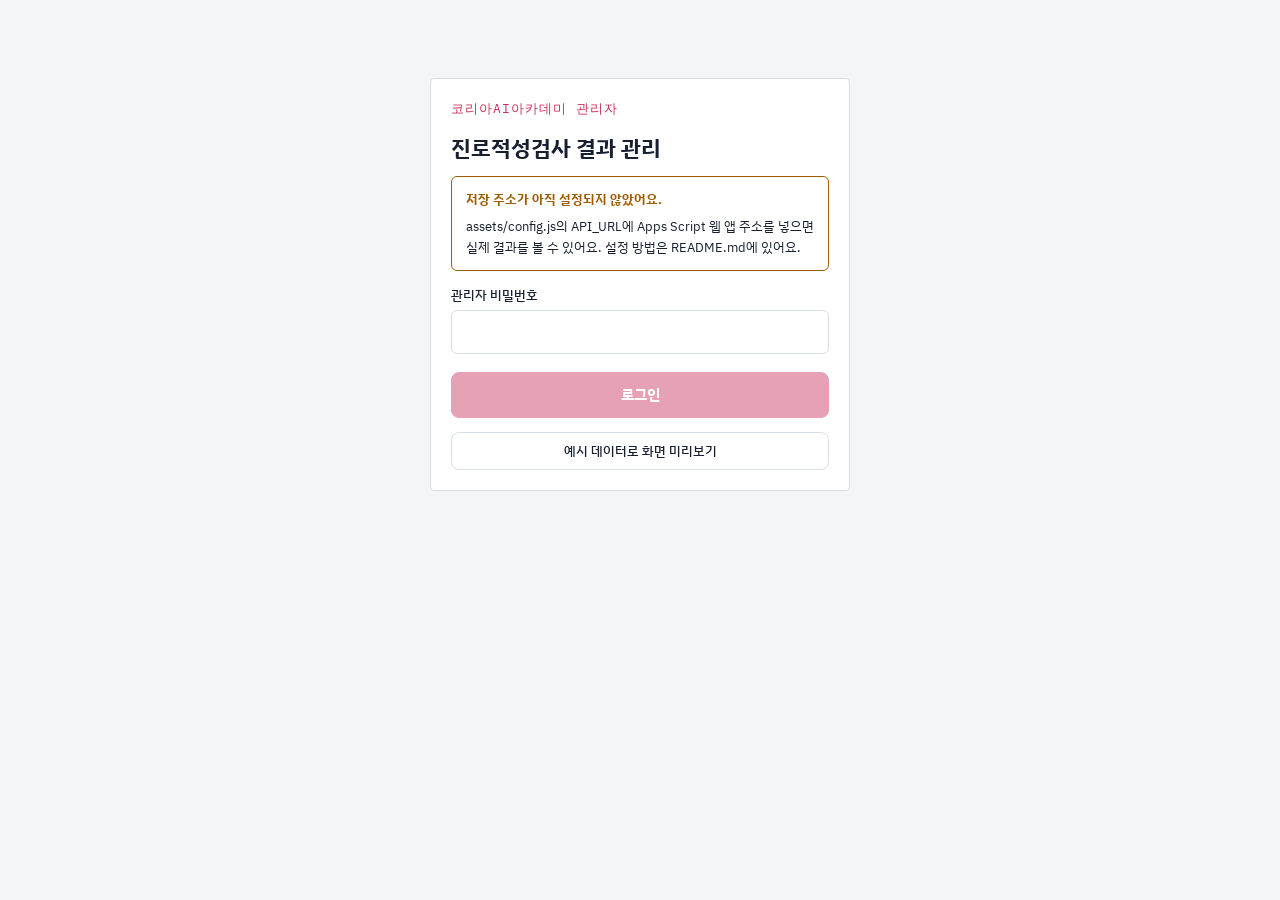
==== admin/index.html @ 236d0835 "IT·AI 진로적성검사 첫 버전 - 학생 검사 페이지: 5점 척도 87문항, 학생 정보·개인정보 동의, 결과(성향·기초 소양·직무 TOP 3) - 관리자 페이지(/admin): 비" ====
<!doctype html>
<html lang="ko">
<head>
<meta charset="utf-8">
<meta name="viewport" content="width=device-width, initial-scale=1, viewport-fit=cover">
<title>진로적성검사 관리자</title>
<meta name="robots" content="noindex, nofollow">
<link rel="preconnect" href="https://fonts.googleapis.com">
<link rel="preconnect" href="https://fonts.gstatic.com" crossorigin>
<link rel="stylesheet" href="https://fonts.googleapis.com/css2?family=IBM+Plex+Sans+KR:wght@400;500;700&family=IBM+Plex+Mono:wght@500;600&display=swap">
<link rel="stylesheet" href="../assets/common.css">
<style>
.wrap { max-width: 1240px; margin: 0 auto; padding-left: max(16px, env(safe-area-inset-left, 0px)); padding-right: max(16px, env(safe-area-inset-right, 0px)); padding-block: 24px 48px; display: grid; gap: 20px; }
.top { display: flex; flex-wrap: wrap; align-items: flex-end; justify-content: space-between; gap: 12px; }
.top h1 { font-size: var(--s-lg); }
.top .who { display: flex; gap: 8px; flex-wrap: wrap; }

.login { max-width: 420px; width: 100%; margin: 6vh auto 0; display: grid; gap: 14px; }
.login h1 { font-size: var(--s-lg); }
.notice { border: 1px solid var(--warn); color: var(--fg); background: var(--paper); border-radius: 6px; padding: 12px 14px; display: grid; gap: 6px; font-size: var(--s-xs); }
.notice b { color: var(--warn); }

.kpis { display: grid; grid-template-columns: repeat(3, minmax(0, 1fr)) minmax(0, 2fr); gap: 1px; background: var(--line); border: 1px solid var(--line); border-radius: 6px; overflow: hidden; }
.kpis > div { background: var(--paper); padding: 14px 16px; display: grid; gap: 4px; align-content: start; min-width: 0; }
.kpis .n { font-size: var(--s-xs); color: var(--muted); }
.kpis .v { font-family: var(--font-mono); font-size: var(--s-xl); font-weight: 600; line-height: 1.1; }
.dist { display: grid; gap: 4px; }
.dist .bar-row { grid-template-columns: minmax(0, 11rem) minmax(0, 1fr) 2rem; }
.dist .bar-row .n { overflow: hidden; text-overflow: ellipsis; white-space: nowrap; }

.toolbar { display: flex; flex-wrap: wrap; gap: 8px; align-items: center; }
.toolbar input, .toolbar select { font: inherit; font-size: var(--s-xs); color: var(--fg); background: var(--paper); border: 1px solid var(--line); border-radius: 6px; padding: 8px 10px; }
.toolbar input { flex: 1; min-width: 180px; }
.toolbar .count { font-size: var(--s-xs); color: var(--muted); margin-left: auto; }

.table-box { overflow-x: auto; background: var(--paper); border: 1px solid var(--line); border-radius: 4px; }
table.list { width: 100%; border-collapse: collapse; font-size: var(--s-xs); min-width: 940px; }
table.list th { text-align: left; font-weight: 500; color: var(--muted); padding: 10px 12px; border-bottom: 1px solid var(--line); white-space: nowrap; background: var(--bg); }
table.list td { padding: 10px 12px; border-bottom: 1px solid var(--line); vertical-align: middle; }
table.list tbody tr { cursor: pointer; }
table.list tbody tr:hover { background: var(--bg); }
table.list tbody tr:last-child td { border-bottom: 0; }
table.list .nm { font-weight: 700; font-size: var(--s-sm); }
table.list .job1 { font-weight: 500; }
table.list .p { font-family: var(--font-mono); color: var(--ink); }
table.list .memo-dot { color: var(--mark); }
.empty { padding: 32px 16px; text-align: center; color: var(--muted); }
.sample-tag { font-size: var(--s-xs); color: var(--mark); border: 1px solid var(--mark); border-radius: 999px; padding: 1px 8px; }

dialog { border: 0; padding: 0; background: transparent; width: min(980px, calc(100% - 24px)); max-height: calc(100% - 24px); color: var(--fg); }
dialog::backdrop { background: rgb(10 14 20 / .55); }
.detail { background: var(--bg); border-radius: 6px; display: grid; gap: 16px; padding: 18px; }
.detail-head { display: flex; flex-wrap: wrap; justify-content: space-between; gap: 12px; align-items: flex-start; }
.detail-head h2 { font-size: var(--s-lg); }
.detail-head dl { margin: 6px 0 0; display: flex; flex-wrap: wrap; gap: 4px 18px; font-size: var(--s-xs); }
.detail-head dt { color: var(--muted); display: inline; }
.detail-head dd { margin: 0 0 0 4px; display: inline; font-weight: 500; }
.jobs5 { display: grid; gap: 6px; }
.jobs5 .bar-row { grid-template-columns: 1.4rem minmax(0, 13rem) minmax(0, 1fr) 2.6rem; }
.memo { display: grid; gap: 8px; }
.memo textarea { min-height: 5.5rem; resize: vertical; }
.memo .row { display: flex; gap: 8px; align-items: center; flex-wrap: wrap; }
.answers { display: grid; gap: 10px; }
.answers h4 { font-size: var(--s-xs); color: var(--muted); font-weight: 500; margin-bottom: 4px; }
.ans-grid { display: grid; grid-template-columns: repeat(auto-fill, minmax(3.4rem, 1fr)); gap: 4px; }
.ans-grid span { font-family: var(--font-mono); font-size: var(--s-xs); border: 1px solid var(--line); border-radius: 4px; padding: 2px 6px; display: flex; justify-content: space-between; background: var(--paper); }
.ans-grid span b { color: var(--muted); font-weight: 500; }
.ans-grid span.hi { border-color: var(--ink); }
.ans-grid span.lo { color: var(--muted); }
.confirm { display: flex; gap: 8px; align-items: center; flex-wrap: wrap; font-size: var(--s-xs); color: var(--mark); }
.two { display: grid; grid-template-columns: minmax(0, 1fr) minmax(0, 1fr); gap: 16px; }

@media (max-width: 760px) {
  .kpis { grid-template-columns: repeat(3, minmax(0, 1fr)); }
  .kpis > div.dist-box { grid-column: 1 / -1; }
  .two { grid-template-columns: minmax(0, 1fr); }
  .jobs5 .bar-row { grid-template-columns: 1.4rem minmax(0, 1fr) 2.6rem; }
  .jobs5 .bar-row .t { display: none; }
}
</style>
</head>
<body>
<div class="wrap" id="app"></div>
<dialog id="dlg" aria-label="학생 결과 상세"></dialog>
<div class="toast" id="toast" hidden></div>

<script src="../assets/config.js"></script>
<script src="../assets/data.js"></script>
<script src="../assets/render.js"></script>
<script src="../assets/api.js"></script>
<script>
const { PARTS, ITEMS, LIKERT, JOBS, AXES, BASICS, score } = window.CAREER;
const { esc, profilePanel, basicsGrid } = window.RENDER;
const CFG = window.APP_CONFIG || {};
const $ = s => document.querySelector(s);
const PW_KEY = 'itai-admin-pw';

let rows = [], sample = false, password = '';
let filt = { q: '', job: '', period: 'all' };

function toast(msg) { const t = $('#toast'); t.textContent = msg; t.hidden = false; clearTimeout(toast.h); toast.h = setTimeout(() => { t.hidden = true; }, 2200); }

// ───── 로그인 ─────
function renderLogin(message) {
  const configured = window.API.configured();
  $('#app').innerHTML = `<form class="login panel" id="loginForm">
    <span class="eyebrow">${esc(CFG.ACADEMY || '')} 관리자</span>
    <h1>진로적성검사 결과 관리</h1>
    ${configured ? '' : `<div class="notice"><b>저장 주소가 아직 설정되지 않았어요.</b><span>assets/config.js의 API_URL에 Apps Script 웹 앱 주소를 넣으면 실제 결과를 볼 수 있어요. 설정 방법은 README.md에 있어요.</span></div>`}
    <div class="field"><label for="pw">관리자 비밀번호</label><input id="pw" type="password" autocomplete="current-password" ${configured ? '' : 'disabled'}><span class="err" id="pwErr">${esc(message || '')}</span></div>
    <button class="btn primary" type="submit" ${configured ? '' : 'disabled'}>로그인</button>
    <button class="btn" type="button" id="btnSample">예시 데이터로 화면 미리보기</button>
  </form>`;
  $('#loginForm').onsubmit = async e => {
    e.preventDefault();
    password = $('#pw').value;
    if (!password) { $('#pwErr').textContent = '비밀번호를 입력해 주세요.'; return; }
    await load(true);
  };
  $('#btnSample').onclick = () => { sample = true; rows = sampleRows(); renderDash(); };
  if (configured) $('#pw').focus();
}

async function load(fromLogin) {
  try {
    const data = await window.API.post({ action: 'list', password });
    rows = data.rows; sample = false;
    try { sessionStorage.setItem(PW_KEY, password); } catch (e) {}
    renderDash();
    if (!fromLogin) toast('목록을 새로 불러왔어요');
  } catch (e) {
    try { sessionStorage.removeItem(PW_KEY); } catch (x) {}
    if (['unauthorized', 'locked', 'not_configured'].includes(e.code) || fromLogin) renderLogin(e.message);
    else toast(e.message);
  }
}

function logout() { password = ''; rows = []; try { sessionStorage.removeItem(PW_KEY); } catch (e) {} renderLogin(); }

// ───── 목록 ─────
const today = () => new Date(Date.now() + 9 * 3600e3).toISOString().slice(0, 10); // KST
function inPeriod(r) {
  if (filt.period === 'all') return true;
  const d = r.submittedAt.slice(0, 10);
  if (filt.period === 'today') return d === today();
  const days = filt.period === '7' ? 7 : 30;
  return (Date.parse(today()) - Date.parse(d)) / 86400e3 < days;
}
function filtered() {
  const q = filt.q.replace(/-/g, '').toLowerCase();
  return rows.filter(r => inPeriod(r)
    && (!filt.job || (r.top[0] && r.top[0].name === filt.job))
    && (!q || (r.name + r.phone.replace(/-/g, '') + r.affiliation).toLowerCase().includes(q)));
}

function renderDash() {
  const month = today().slice(0, 7);
  const dist = {};
  rows.forEach(r => { const n = r.top[0] && r.top[0].name; if (n) dist[n] = (dist[n] || 0) + 1; });
  const distTop = Object.entries(dist).sort((a, b) => b[1] - a[1]).slice(0, 5);
  const max = distTop.length ? distTop[0][1] : 1;
  $('#app').innerHTML = `
    <header class="top">
      <div><span class="eyebrow">${esc(CFG.ACADEMY || '')} 관리자</span><h1>진로적성검사 결과 ${sample ? '<span class="sample-tag">예시 데이터</span>' : ''}</h1></div>
      <div class="who">
        ${sample ? '' : '<button class="btn" type="button" id="btnReload">새로고침</button>'}
        <button class="btn" type="button" id="btnCsv">CSV 내려받기</button>
        <button class="btn" type="button" id="btnOut">${sample ? '미리보기 닫기' : '로그아웃'}</button>
      </div>
    </header>
    <section class="kpis">
      <div><span class="n">전체 검사 인원</span><span class="v">${rows.length}</span></div>
      <div><span class="n">이번 달</span><span class="v">${rows.filter(r => r.submittedAt.startsWith(month)).length}</span></div>
      <div><span class="n">오늘</span><span class="v">${rows.filter(r => r.submittedAt.startsWith(today())).length}</span></div>
      <div class="dist-box"><span class="n">1위로 가장 많이 나온 직무</span>
        <div class="dist">${distTop.length ? distTop.map(([n, c]) => `<div class="bar-row"><span class="n" title="${esc(n)}">${esc(n)}</span><span class="t"><i style="width:${c / max * 100}%"></i></span><span class="v mono">${c}</span></div>`).join('') : '<span class="note">아직 결과가 없어요</span>'}</div>
      </div>
    </section>
    <div class="toolbar">
      <input id="q" type="search" placeholder="이름 · 연락처 · 소속 검색" value="${esc(filt.q)}" aria-label="검색">
      <select id="fJob" aria-label="1위 직무로 거르기"><option value="">1위 직무 전체</option>${JOBS.map(j => `<option ${filt.job === j.name ? 'selected' : ''}>${esc(j.name)}</option>`).join('')}</select>
      <select id="fPeriod" aria-label="기간">${[['all', '전체 기간'], ['today', '오늘'], ['7', '최근 7일'], ['30', '최근 30일']].map(([v, t]) => `<option value="${v}" ${filt.period === v ? 'selected' : ''}>${t}</option>`).join('')}</select>
      <span class="count" id="count"></span>
    </div>
    <div class="table-box"><table class="list">
      <thead><tr><th>검사일시</th><th>이름</th><th>생년월일</th><th>연락처</th><th>소속</th><th>1위 직무</th><th>2위</th><th>3위</th><th>메모</th></tr></thead>
      <tbody id="tbody"></tbody>
    </table></div>`;
  renderRows();
  $('#q').oninput = e => { filt.q = e.target.value; renderRows(); };
  $('#fJob').onchange = e => { filt.job = e.target.value; renderRows(); };
  $('#fPeriod').onchange = e => { filt.period = e.target.value; renderRows(); };
  $('#btnCsv').onclick = downloadCsv;
  $('#btnOut').onclick = logout;
  if (!sample) $('#btnReload').onclick = () => load(false);
}

function renderRows() {
  const list = filtered();
  $('#count').textContent = `${list.length}명 표시 / 전체 ${rows.length}명`;
  $('#tbody').innerHTML = list.length ? list.map(r => `<tr data-id="${esc(r.id)}" tabindex="0">
    <td class="mono">${esc(r.submittedAt.slice(0, 16))}</td>
    <td class="nm">${esc(r.name)}</td>
    <td class="mono">${esc(r.birth)}</td>
    <td class="mono">${esc(r.phone)}</td>
    <td>${esc(r.affiliation)}</td>
    <td><span class="job1">${esc(r.top[0] ? r.top[0].name : '')}</span> <span class="p">${r.top[0] ? r.top[0].pct + '%' : ''}</span></td>
    <td>${esc(r.top[1] ? r.top[1].name : '')}</td>
    <td>${esc(r.top[2] ? r.top[2].name : '')}</td>
    <td>${r.memo ? '<span class="memo-dot" title="상담 메모 있음">●</span>' : ''}</td>
  </tr>`).join('') : `<tr><td colspan="9" class="empty">${rows.length ? '조건에 맞는 학생이 없어요.' : '아직 저장된 검사 결과가 없어요. 학생이 검사를 마치면 여기에 나타나요.'}</td></tr>`;
  $('#tbody').onclick = e => { const tr = e.target.closest('tr[data-id]'); if (tr) openDetail(tr.dataset.id); };
  $('#tbody').onkeydown = e => { const tr = e.target.closest('tr[data-id]'); if (tr && (e.key === 'Enter' || e.key === ' ')) { e.preventDefault(); openDetail(tr.dataset.id); } };
}

// ───── 상세 ─────
function openDetail(id) {
  const r = rows.find(x => x.id === id); if (!r) return;
  const ans = String(r.answers || '').split('').map(Number);
  const res = ans.length === ITEMS.length ? score(ans) : null;
  const dlg = $('#dlg');
  dlg.innerHTML = `<div class="detail">
    <div class="detail-head">
      <div>
        <h2>${esc(r.name)}</h2>
        <dl><div><dt>검사일시</dt><dd>${esc(r.submittedAt)}</dd></div><div><dt>생년월일</dt><dd>${esc(r.birth)}</dd></div><div><dt>연락처</dt><dd>${esc(r.phone)}</dd></div>${r.affiliation ? `<div><dt>소속</dt><dd>${esc(r.affiliation)}</dd></div>` : ''}<div><dt>동의</dt><dd>${esc(r.consentAt || '')}</dd></div></dl>
      </div>
      <button class="btn" type="button" id="btnClose">닫기</button>
    </div>
    ${res ? profilePanel(res) : '<p class="note">이 결과는 다른 검사 버전으로 저장돼서 상세 분석을 다시 계산할 수 없어요.</p>'}
    <div class="two">
      <section class="panel" style="display:grid;gap:10px"><h3 style="font-size:var(--s-md)">기초 소양</h3>${res ? basicsGrid(res.basics) : ''}</section>
      <section class="panel" style="display:grid;gap:10px"><h3 style="font-size:var(--s-md)">직무 적합도 TOP 5</h3>
        <div class="jobs5">${res ? res.jobs.slice(0, 5).map((x, i) => `<div class="bar-row ${i === 0 ? 'top' : ''}"><span class="mono" style="color:var(--ink)">${i + 1}</span><span class="n">${esc(x.job.name)}</span><span class="t"><i style="width:${x.pct}%"></i></span><span class="v mono">${x.pct}%</span></div>`).join('') : r.top.map((t, i) => `<div class="bar-row"><span>${i + 1}</span><span class="n">${esc(t.name)}</span><span class="t"><i style="width:${t.pct}%"></i></span><span class="v mono">${t.pct}%</span></div>`).join('')}</div>
      </section>
    </div>
    <section class="panel memo">
      <label for="memo" style="font-weight:700">상담 메모</label>
      <textarea id="memo" class="field" style="font:inherit;color:var(--fg);background:var(--paper);border:1px solid var(--line);border-radius:6px;padding:9px 11px" placeholder="상담 내용, 희망 과정, 다음 연락일 등">${esc(r.memo || '')}</textarea>
      <div class="row"><button class="btn primary" type="button" id="btnMemo">메모 저장</button><span class="note" id="memoState"></span></div>
    </section>
    ${res ? `<details class="panel answers"><summary style="cursor:pointer;font-weight:700">문항별 응답 보기 (1 전혀 아니다 ~ 5 매우 그렇다)</summary>
      ${PARTS.map((p, pi) => `<div><h4>${esc(p.title)}</h4><div class="ans-grid">${ITEMS.filter(it => it.part === pi).map(it => `<span class="${ans[it.no - 1] >= 4 ? 'hi' : ans[it.no - 1] <= 2 ? 'lo' : ''}" title="${esc(it.t)}"><b>${it.no}</b>${ans[it.no - 1]}</span>`).join('')}</div></div>`).join('')}
      <p class="note">숫자 칸에 마우스를 올리면 문항 내용이 보여요. 파란 테두리는 '그렇다' 쪽 응답이에요.</p>
    </details>` : ''}
    <div class="row" id="delBox"><button class="btn danger" type="button" id="btnDel">이 결과 삭제</button></div>
  </div>`;
  dlg.showModal();
  dlg.scrollTop = 0;
  $('#btnClose').onclick = () => dlg.close();
  $('#btnMemo').onclick = () => saveMemo(r);
  $('#btnDel').onclick = () => {
    $('#delBox').innerHTML = `<div class="confirm"><span>${esc(r.name)} 학생의 결과와 개인정보를 삭제할까요? 되돌릴 수 없어요.</span><button class="btn danger" type="button" id="btnDelYes">삭제</button><button class="btn" type="button" id="btnDelNo">취소</button></div>`;
    $('#btnDelNo').onclick = () => openDetail(id);
    $('#btnDelYes').onclick = () => removeRow(r);
  };
}
$('#dlg').addEventListener('click', e => { if (e.target === e.currentTarget) e.currentTarget.close(); });

async function saveMemo(r) {
  const memo = $('#memo').value;
  $('#memoState').textContent = '저장하는 중…';
  try {
    if (!sample) await window.API.post({ action: 'memo', password, id: r.id, memo });
    r.memo = memo; $('#memoState').textContent = '저장했어요'; renderRows();
  } catch (e) { $('#memoState').textContent = e.message; }
}
async function removeRow(r) {
  try {
    if (!sample) await window.API.post({ action: 'delete', password, id: r.id });
    rows = rows.filter(x => x.id !== r.id);
    $('#dlg').close(); renderDash(); toast('삭제했어요');
  } catch (e) { toast(e.message); }
}

// ───── CSV ─────
function downloadCsv() {
  const list = filtered();
  const head = ['검사일시', '이름', '생년월일', '연락처', '소속', '1위', '1위%', '2위', '2위%', '3위', '3위%', ...BASICS.map(b => b.name), ...AXES.map(a => a.name), 'AI관심도', '상담메모'];
  const cell = v => { let s = String(v ?? ''); if (/^[=+\-@]/.test(s)) s = "'" + s; return /[",\n]/.test(s) ? `"${s.replace(/"/g, '""')}"` : s; };
  const lines = list.map(r => [r.submittedAt, r.name, r.birth, r.phone, r.affiliation,
    ...[0, 1, 2].flatMap(i => r.top[i] ? [r.top[i].name, r.top[i].pct] : ['', '']),
    ...BASICS.map(b => (r.basics || {})[b.key] ?? ''), ...AXES.map(a => (r.axes || {})[a.key] ?? ''), r.ai, r.memo].map(cell).join(','));
  const blob = new Blob(['﻿' + [head.join(','), ...lines].join('\r\n')], { type: 'text/csv;charset=utf-8' });
  const a = document.createElement('a');
  a.href = URL.createObjectURL(blob);
  a.download = `진로적성검사_${today()}.csv`;
  document.body.appendChild(a); a.click(); a.remove();
  setTimeout(() => URL.revokeObjectURL(a.href), 1000);
}

// ───── 예시 데이터 (미리보기 전용, 저장되지 않음) ─────
function sampleRows() {
  const names = ['김민준', '이서연', '박도윤', '최지우', '정하준', '강수아', '윤시우', '임예린'];
  const affs = ['○○고 2학년', '○○고 3학년', '대학생', '직장인', '○○고 1학년', '', '대학생', '○○고 2학년'];
  let seed = 7; const rnd = () => (seed = seed * 16807 % 2147483647) / 2147483647;
  return names.map((name, i) => {
    const ans = ITEMS.map(() => 1 + Math.floor(rnd() * 5));
    const res = score(ans), round = o => Object.fromEntries(Object.entries(o).map(([k, v]) => [k, Math.round(v * 100)]));
    const d = new Date(Date.now() + 9 * 3600e3 - i * 2.3 * 86400e3).toISOString();
    return { id: 'sample-' + i, submittedAt: d.slice(0, 10) + ' ' + d.slice(11, 19), name, birth: `200${(i % 9)}-0${1 + (i % 9)}-1${i % 10}`, phone: `010-0000-00${String(i).padStart(2, '0')}`, affiliation: affs[i], consentAt: d.slice(0, 10),
      top: res.jobs.slice(0, 3).map(x => ({ name: x.job.name, pct: x.pct })), axes: round(res.axes), basics: round(res.basics), ai: Math.round(res.aiScore * 100), answers: ans.join(''), memo: i === 1 ? '데이터 분석 과정 관심. 다음 주 재상담.' : '' };
  });
}

// ───── 시작 ─────
try { password = sessionStorage.getItem(PW_KEY) || ''; } catch (e) {}
if (password && window.API.configured()) { $('#app').innerHTML = '<p class="note">불러오는 중…</p>'; load(true); } else renderLogin();
</script>
</body>
</html>
---- assets/common.css ----
/* Layout: 검사지(OMR 답안지) — 문항 번호 + 마킹 버블, 붉은 OMR 선을 강조색으로 */
:root {
  --bg: #f3f5f7;
  --paper: #ffffff;
  --fg: #162030;
  --muted: #5b6676;
  --line: #d8dee6;
  --mark: #c8325a;
  --mark-soft: #fbe6ec;
  --on-mark: #ffffff;
  --ink: #1d3a8a;
  --ink-soft: #e4eaf8;
  --good: #1f7a4d;
  --warn: #a15c00;
  --c-dev: #2f6fd6; --c-ai: #7a4fd0; --c-infra: #138a7e; --c-sec: #c4481f; --c-ax: #a87300;
  --font-body: "IBM Plex Sans KR", "Apple SD Gothic Neo", "Malgun Gothic", system-ui, sans-serif;
  --font-mono: "IBM Plex Mono", ui-monospace, "Consolas", monospace;
  --s-xs: .8125rem; --s-sm: .9375rem; --s-md: 1.0625rem; --s-lg: 1.375rem; --s-xl: 1.875rem;
  color-scheme: light;
}
@media (prefers-color-scheme: dark) { :root:not([data-theme="light"]) {
  --bg: #0f141b; --paper: #171e28; --fg: #e5eaf1; --muted: #9aa5b4; --line: #2b3542;
  --mark: #f07090; --mark-soft: #3a1d27; --on-mark: #1a0b10; --ink: #9db6ff; --ink-soft: #1f2a45;
  --good: #5fd39a; --warn: #f0b45a;
  --c-dev: #6fa3ff; --c-ai: #b293ff; --c-infra: #4cc7b8; --c-sec: #ff8a62; --c-ax: #e5b23f;
  color-scheme: dark;
} }
:root[data-theme="dark"] {
  --bg: #0f141b; --paper: #171e28; --fg: #e5eaf1; --muted: #9aa5b4; --line: #2b3542;
  --mark: #f07090; --mark-soft: #3a1d27; --on-mark: #1a0b10; --ink: #9db6ff; --ink-soft: #1f2a45;
  --good: #5fd39a; --warn: #f0b45a;
  --c-dev: #6fa3ff; --c-ai: #b293ff; --c-infra: #4cc7b8; --c-sec: #ff8a62; --c-ax: #e5b23f;
  color-scheme: dark;
}
* { box-sizing: border-box; }
html { -webkit-text-size-adjust: 100%; }
body { margin: 0; background: var(--bg); color: var(--fg); font-family: var(--font-body); font-size: var(--s-sm); line-height: 1.6; }
[hidden] { display: none !important; }
h1, h2, h3, h4 { margin: 0; text-wrap: balance; line-height: 1.3; }
p { margin: 0; }
.mono { font-family: var(--font-mono); font-variant-numeric: tabular-nums; }
.eyebrow { font-family: var(--font-mono); font-size: var(--s-xs); letter-spacing: .08em; color: var(--mark); text-transform: uppercase; }
.note { font-size: var(--s-xs); color: var(--muted); }

button { font: inherit; cursor: pointer; }
.btn { border: 1px solid var(--line); background: var(--paper); color: var(--fg); border-radius: 8px; padding: 8px 14px; font-size: var(--s-xs); font-weight: 500; }
.btn:hover { border-color: var(--muted); }
.btn.primary { background: var(--mark); border-color: var(--mark); color: var(--on-mark); font-size: var(--s-sm); padding: 10px 18px; font-weight: 700; }
.btn.primary:disabled { opacity: .45; cursor: not-allowed; }
.btn.danger { color: var(--mark); border-color: var(--mark); }
.btn:focus-visible, input:focus-visible, select:focus-visible, textarea:focus-visible, summary:focus-visible { outline: 2px solid var(--ink); outline-offset: 2px; }

.field { display: grid; gap: 4px; }
.field label { font-size: var(--s-xs); font-weight: 500; }
.field input, .field select, .field textarea { font: inherit; color: var(--fg); background: var(--paper); border: 1px solid var(--line); border-radius: 6px; padding: 9px 11px; width: 100%; }
.field .err { font-size: var(--s-xs); color: var(--mark); }

.toast { position: fixed; left: 50%; transform: translateX(-50%); bottom: calc(90px + env(safe-area-inset-bottom, 0px)); background: var(--fg); color: var(--bg); padding: 8px 14px; border-radius: 6px; font-size: var(--s-xs); z-index: 20; max-width: calc(100% - 32px); }

/* ───── 결과: 성향 프로필 ───── */
.panel { background: var(--paper); border: 1px solid var(--line); border-radius: 4px; padding: 20px; }
.profile { display: grid; grid-template-columns: minmax(0, 250px) minmax(0, 1fr); gap: 20px; align-items: center; }
.profile svg { width: 100%; height: auto; max-width: 250px; }
.profile .sum { display: grid; gap: 10px; min-width: 0; }
.bars { display: grid; gap: 6px; }
.bar-row { display: grid; grid-template-columns: 6.5rem minmax(0, 1fr) 2.6rem; gap: 8px; align-items: center; font-size: var(--s-xs); }
.bar-row .t { height: 6px; background: var(--line); border-radius: 3px; overflow: hidden; }
.bar-row .t i { display: block; height: 100%; background: var(--ink); }
.bar-row .v { text-align: right; color: var(--muted); }
.bar-row.top .n { font-weight: 700; }
.basics { display: grid; grid-template-columns: repeat(4, minmax(0, 1fr)); gap: 1px; background: var(--line); border: 1px solid var(--line); border-radius: 6px; overflow: hidden; }
.basics div { background: var(--paper); padding: 12px; display: grid; gap: 4px; min-width: 0; }
.basics .n { font-size: var(--s-xs); color: var(--muted); }
.basics .v { font-family: var(--font-mono); font-size: var(--s-lg); font-weight: 600; line-height: 1.1; }
.basics .lv { font-size: var(--s-xs); font-weight: 500; }
.lv-hi { color: var(--good); } .lv-mid { color: var(--fg); } .lv-lo { color: var(--warn); }

/* ───── 결과: 직무 카드 ───── */
.job { background: var(--paper); border: 1px solid var(--line); border-radius: 4px; padding: 20px; display: grid; gap: 14px; }
.job.rank-1 { border-color: var(--ink); box-shadow: 0 0 0 1px var(--ink); }
.job-head { display: grid; grid-template-columns: auto minmax(0, 1fr) auto; gap: 14px; align-items: center; }
.rank { font-family: var(--font-mono); font-size: var(--s-lg); font-weight: 600; color: var(--ink); width: 2.2rem; }
.job-head h3 { font-size: var(--s-lg); }
.job-head .en { color: var(--muted); font-size: var(--s-xs); }
.pct { font-family: var(--font-mono); font-size: var(--s-xl); font-weight: 600; color: var(--ink); line-height: 1; text-align: right; }
.pct small { display: block; font-size: var(--s-xs); color: var(--muted); font-weight: 500; font-family: var(--font-body); }
.chips { display: flex; flex-wrap: wrap; gap: 6px; }
.chip { font-size: var(--s-xs); padding: 2px 8px; border-radius: 999px; border: 1px solid currentColor; line-height: 1.5; }
.chip.ext { background: var(--mark-soft); color: var(--mark); border-color: transparent; }
.course { display: grid; gap: 2px; border-left: 3px solid var(--mark); padding: 2px 0 2px 12px; }
.course span { font-size: var(--s-xs); color: var(--muted); }
.course b { font-weight: 700; }
.why { background: var(--ink-soft); border-radius: 6px; padding: 10px 12px; }
.why b { color: var(--ink); }
.stats { margin: 0; display: grid; grid-template-columns: repeat(3, minmax(0, 1fr)); gap: 1px; background: var(--line); border: 1px solid var(--line); border-radius: 6px; overflow: hidden; }
.stats div { background: var(--paper); padding: 10px 12px; display: grid; gap: 2px; min-width: 0; }
.stats dt { font-size: var(--s-xs); color: var(--muted); }
.stats dd { margin: 0; font-weight: 500; }
.stats dd.na { color: var(--muted); font-weight: 400; }
.job .desc { max-width: 65ch; }
.cols { display: grid; grid-template-columns: minmax(0, 1fr) minmax(0, 1fr); gap: 16px; }
.cols h4 { margin: 0 0 6px; font-size: var(--s-xs); color: var(--muted); font-weight: 500; letter-spacing: .04em; }
.road { list-style: none; margin: 0; padding: 0; display: grid; gap: 4px; counter-reset: st; }
.road li { counter-increment: st; display: grid; grid-template-columns: 1.6rem 1fr; gap: 6px; }
.road li::before { content: counter(st); font-family: var(--font-mono); font-size: var(--s-xs); color: var(--ink); border: 1px solid var(--ink); border-radius: 50%; width: 1.3rem; height: 1.3rem; display: grid; place-items: center; margin-top: 2px; }
.plain { margin: 0; padding-left: 1.1em; display: grid; gap: 2px; }

@media (max-width: 560px) {
  .profile { grid-template-columns: minmax(0, 1fr); justify-items: center; }
  .profile .sum { width: 100%; }
  .basics { grid-template-columns: repeat(2, minmax(0, 1fr)); }
  .stats, .cols { grid-template-columns: minmax(0, 1fr); }
  .job-head { grid-template-columns: auto minmax(0, 1fr); }
  .job-head .pct { grid-column: 1 / -1; text-align: left; display: flex; align-items: baseline; gap: 8px; }
}
@media (prefers-reduced-motion: reduce) { * { transition: none !important; scroll-behavior: auto !important; } }
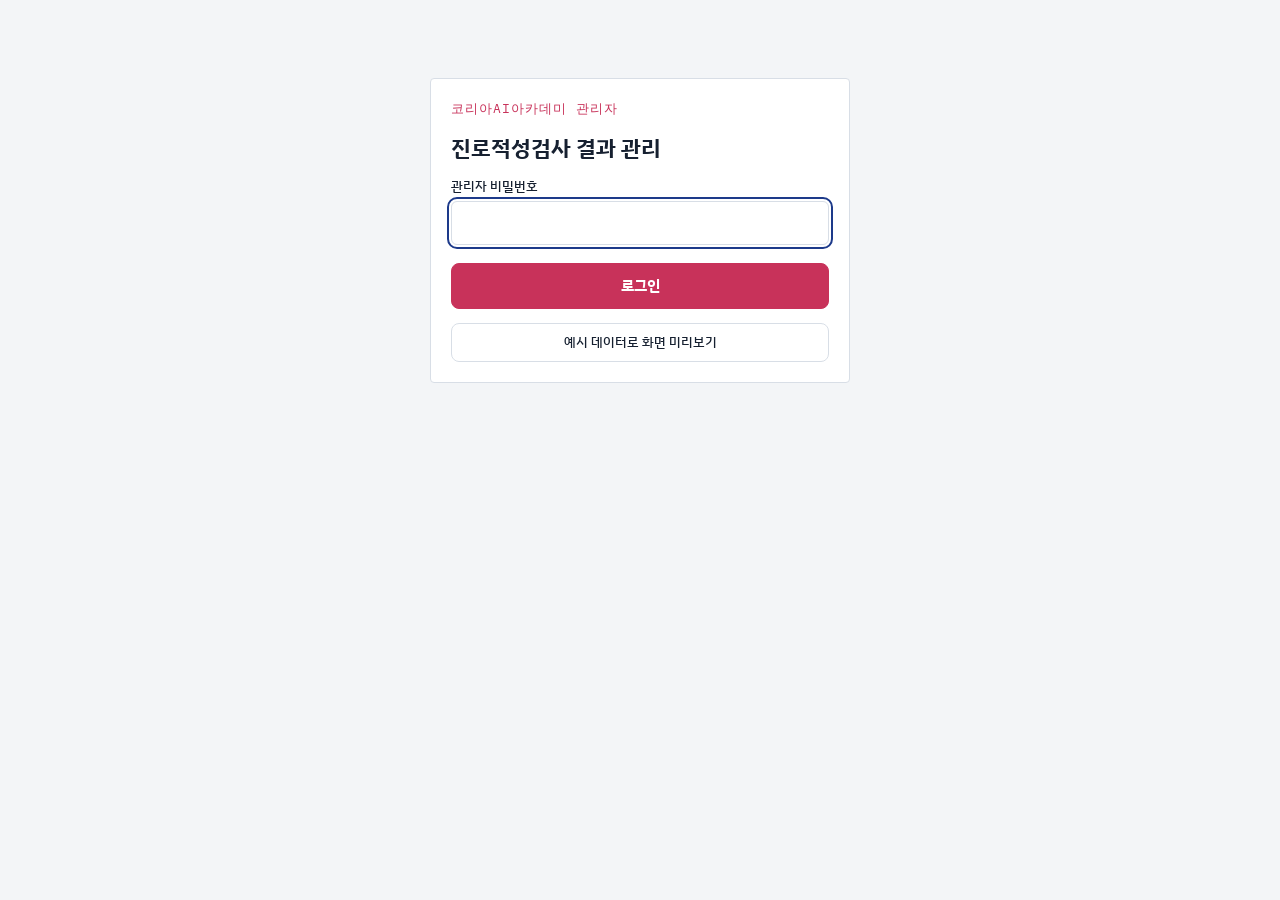
==== commit 52bdba58: "결과지 인쇄, 상담 상태 관리, 알림 메일, 응답 점검, 자동 삭제 추가 - 학생 결과 화면과 관리자 상세에서 A4 결과지 인쇄 · PDF 저장 - 관리자: 상담 상태(신규~등록/" ====
--- a/admin/index.html
+++ b/admin/index.html
@@ -10,7 +10,7 @@
 <link rel="stylesheet" href="https://fonts.googleapis.com/css2?family=IBM+Plex+Sans+KR:wght@400;500;700&family=IBM+Plex+Mono:wght@500;600&display=swap">
 <link rel="stylesheet" href="../assets/common.css">
 <style>
-.wrap { max-width: 1240px; margin: 0 auto; padding-left: max(16px, env(safe-area-inset-left, 0px)); padding-right: max(16px, env(safe-area-inset-right, 0px)); padding-block: 24px 48px; display: grid; gap: 20px; }
+.wrap { max-width: 1280px; margin: 0 auto; padding-left: max(16px, env(safe-area-inset-left, 0px)); padding-right: max(16px, env(safe-area-inset-right, 0px)); padding-block: 24px 48px; display: grid; gap: 20px; }
 .top { display: flex; flex-wrap: wrap; align-items: flex-end; justify-content: space-between; gap: 12px; }
 .top h1 { font-size: var(--s-lg); }
 .top .who { display: flex; gap: 8px; flex-wrap: wrap; }
@@ -20,10 +20,11 @@
 .notice { border: 1px solid var(--warn); color: var(--fg); background: var(--paper); border-radius: 6px; padding: 12px 14px; display: grid; gap: 6px; font-size: var(--s-xs); }
 .notice b { color: var(--warn); }
 
-.kpis { display: grid; grid-template-columns: repeat(3, minmax(0, 1fr)) minmax(0, 2fr); gap: 1px; background: var(--line); border: 1px solid var(--line); border-radius: 6px; overflow: hidden; }
+.kpis { display: grid; grid-template-columns: repeat(4, minmax(0, 1fr)) minmax(0, 2fr); gap: 1px; background: var(--line); border: 1px solid var(--line); border-radius: 6px; overflow: hidden; }
 .kpis > div { background: var(--paper); padding: 14px 16px; display: grid; gap: 4px; align-content: start; min-width: 0; }
 .kpis .n { font-size: var(--s-xs); color: var(--muted); }
 .kpis .v { font-family: var(--font-mono); font-size: var(--s-xl); font-weight: 600; line-height: 1.1; }
+.kpis .v.alert { color: var(--mark); }
 .dist { display: grid; gap: 4px; }
 .dist .bar-row { grid-template-columns: minmax(0, 11rem) minmax(0, 1fr) 2rem; }
 .dist .bar-row .n { overflow: hidden; text-overflow: ellipsis; white-space: nowrap; }
@@ -34,7 +35,7 @@
 .toolbar .count { font-size: var(--s-xs); color: var(--muted); margin-left: auto; }
 
 .table-box { overflow-x: auto; background: var(--paper); border: 1px solid var(--line); border-radius: 4px; }
-table.list { width: 100%; border-collapse: collapse; font-size: var(--s-xs); min-width: 940px; }
+table.list { width: 100%; border-collapse: collapse; font-size: var(--s-xs); min-width: 1080px; }
 table.list th { text-align: left; font-weight: 500; color: var(--muted); padding: 10px 12px; border-bottom: 1px solid var(--line); white-space: nowrap; background: var(--bg); }
 table.list td { padding: 10px 12px; border-bottom: 1px solid var(--line); vertical-align: middle; }
 table.list tbody tr { cursor: pointer; }
@@ -51,15 +52,20 @@
 dialog::backdrop { background: rgb(10 14 20 / .55); }
 .detail { background: var(--bg); border-radius: 6px; display: grid; gap: 16px; padding: 18px; }
 .detail-head { display: flex; flex-wrap: wrap; justify-content: space-between; gap: 12px; align-items: flex-start; }
-.detail-head h2 { font-size: var(--s-lg); }
+.detail-head h2 { font-size: var(--s-lg); display: flex; gap: 10px; align-items: center; flex-wrap: wrap; }
 .detail-head dl { margin: 6px 0 0; display: flex; flex-wrap: wrap; gap: 4px 18px; font-size: var(--s-xs); }
 .detail-head dt { color: var(--muted); display: inline; }
 .detail-head dd { margin: 0 0 0 4px; display: inline; font-weight: 500; }
+.detail-head .acts { display: flex; gap: 8px; flex-wrap: wrap; }
+.warnbox { border: 1px dashed var(--warn); border-radius: 6px; padding: 10px 14px; background: var(--paper); font-size: var(--s-xs); display: grid; gap: 4px; }
+.warnbox b { color: var(--warn); }
+.warnbox ul { margin: 0; padding-left: 1.1em; }
 .jobs5 { display: grid; gap: 6px; }
 .jobs5 .bar-row { grid-template-columns: 1.4rem minmax(0, 13rem) minmax(0, 1fr) 2.6rem; }
-.memo { display: grid; gap: 8px; }
-.memo textarea { min-height: 5.5rem; resize: vertical; }
-.memo .row { display: flex; gap: 8px; align-items: center; flex-wrap: wrap; }
+.manage { display: grid; gap: 12px; }
+.manage .grid { display: grid; grid-template-columns: minmax(0, 1fr) minmax(0, 1fr); gap: 12px; }
+.manage textarea { min-height: 5.5rem; resize: vertical; }
+.manage .row { display: flex; gap: 8px; align-items: center; flex-wrap: wrap; }
 .answers { display: grid; gap: 10px; }
 .answers h4 { font-size: var(--s-xs); color: var(--muted); font-weight: 500; margin-bottom: 4px; }
 .ans-grid { display: grid; grid-template-columns: repeat(auto-fill, minmax(3.4rem, 1fr)); gap: 4px; }
@@ -71,9 +77,9 @@
 .two { display: grid; grid-template-columns: minmax(0, 1fr) minmax(0, 1fr); gap: 16px; }
 
 @media (max-width: 760px) {
-  .kpis { grid-template-columns: repeat(3, minmax(0, 1fr)); }
+  .kpis { grid-template-columns: repeat(2, minmax(0, 1fr)); }
   .kpis > div.dist-box { grid-column: 1 / -1; }
-  .two { grid-template-columns: minmax(0, 1fr); }
+  .two, .manage .grid { grid-template-columns: minmax(0, 1fr); }
   .jobs5 .bar-row { grid-template-columns: 1.4rem minmax(0, 1fr) 2.6rem; }
   .jobs5 .bar-row .t { display: none; }
 }
@@ -89,16 +95,28 @@
 <script src="../assets/render.js"></script>
 <script src="../assets/api.js"></script>
 <script>
-const { PARTS, ITEMS, LIKERT, JOBS, AXES, BASICS, score } = window.CAREER;
-const { esc, profilePanel, basicsGrid } = window.RENDER;
+const { PARTS, ITEMS, JOBS, AXES, BASICS, STATUSES, score, checkQuality } = window.CAREER;
+const { esc, profilePanel, basicsGrid, printSheet } = window.RENDER;
 const CFG = window.APP_CONFIG || {};
 const $ = s => document.querySelector(s);
 const PW_KEY = 'itai-admin-pw';
+const FLAGGED = '__flagged';
 
 let rows = [], sample = false, password = '';
-let filt = { q: '', job: '', period: 'all' };
-
-function toast(msg) { const t = $('#toast'); t.textContent = msg; t.hidden = false; clearTimeout(toast.h); toast.h = setTimeout(() => { t.hidden = true; }, 2200); }
+let filt = { q: '', job: '', status: '', period: 'all' };
+
+function toast(msg) { const t = $('#toast'); t.textContent = msg; t.hidden = false; clearTimeout(toast.h); toast.h = setTimeout(() => { t.hidden = true; }, 2400); }
+const statusPill = s => `<span class="status s${Math.max(0, STATUSES.indexOf(s))}">${esc(s)}</span>`;
+
+// 서버 행을 화면용으로 정리 (예전 버전 행에는 상태 · 담당 · 소요시간이 없음)
+function prep(r) {
+  r.status = STATUSES.includes(r.status) ? r.status : STATUSES[0];
+  r.mentor = r.mentor || '';
+  r.durationSec = Number(r.durationSec) || 0;
+  const ans = String(r.answers || '').split('').map(Number);
+  r.flags = ans.length === ITEMS.length ? checkQuality(ans, r.durationSec) : [];
+  return r;
+}
 
 // ───── 로그인 ─────
 function renderLogin(message) {
@@ -117,14 +135,14 @@
     if (!password) { $('#pwErr').textContent = '비밀번호를 입력해 주세요.'; return; }
     await load(true);
   };
-  $('#btnSample').onclick = () => { sample = true; rows = sampleRows(); renderDash(); };
+  $('#btnSample').onclick = () => { sample = true; rows = sampleRows().map(prep); renderDash(); };
   if (configured) $('#pw').focus();
 }
 
 async function load(fromLogin) {
   try {
     const data = await window.API.post({ action: 'list', password });
-    rows = data.rows; sample = false;
+    rows = data.rows.map(prep); sample = false;
     try { sessionStorage.setItem(PW_KEY, password); } catch (e) {}
     renderDash();
     if (!fromLogin) toast('목록을 새로 불러왔어요');
@@ -150,7 +168,8 @@
   const q = filt.q.replace(/-/g, '').toLowerCase();
   return rows.filter(r => inPeriod(r)
     && (!filt.job || (r.top[0] && r.top[0].name === filt.job))
-    && (!q || (r.name + r.phone.replace(/-/g, '') + r.affiliation).toLowerCase().includes(q)));
+    && (!filt.status || (filt.status === FLAGGED ? r.flags.length > 0 : r.status === filt.status))
+    && (!q || (r.name + r.phone.replace(/-/g, '') + r.affiliation + r.mentor).toLowerCase().includes(q)));
 }
 
 function renderDash() {
@@ -159,6 +178,8 @@
   rows.forEach(r => { const n = r.top[0] && r.top[0].name; if (n) dist[n] = (dist[n] || 0) + 1; });
   const distTop = Object.entries(dist).sort((a, b) => b[1] - a[1]).slice(0, 5);
   const max = distTop.length ? distTop[0][1] : 1;
+  const fresh = rows.filter(r => r.status === STATUSES[0]).length;
+  const flagged = rows.filter(r => r.flags.length).length;
   $('#app').innerHTML = `
     <header class="top">
       <div><span class="eyebrow">${esc(CFG.ACADEMY || '')} 관리자</span><h1>진로적성검사 결과 ${sample ? '<span class="sample-tag">예시 데이터</span>' : ''}</h1></div>
@@ -171,23 +192,26 @@
     <section class="kpis">
       <div><span class="n">전체 검사 인원</span><span class="v">${rows.length}</span></div>
       <div><span class="n">이번 달</span><span class="v">${rows.filter(r => r.submittedAt.startsWith(month)).length}</span></div>
-      <div><span class="n">오늘</span><span class="v">${rows.filter(r => r.submittedAt.startsWith(today())).length}</span></div>
+      <div><span class="n">아직 연락 안 함 (신규)</span><span class="v ${fresh ? 'alert' : ''}">${fresh}</span></div>
+      <div><span class="n">응답 확인 필요</span><span class="v">${flagged}</span></div>
       <div class="dist-box"><span class="n">1위로 가장 많이 나온 직무</span>
         <div class="dist">${distTop.length ? distTop.map(([n, c]) => `<div class="bar-row"><span class="n" title="${esc(n)}">${esc(n)}</span><span class="t"><i style="width:${c / max * 100}%"></i></span><span class="v mono">${c}</span></div>`).join('') : '<span class="note">아직 결과가 없어요</span>'}</div>
       </div>
     </section>
     <div class="toolbar">
-      <input id="q" type="search" placeholder="이름 · 연락처 · 소속 검색" value="${esc(filt.q)}" aria-label="검색">
+      <input id="q" type="search" placeholder="이름 · 연락처 · 소속 · 담당 멘토 검색" value="${esc(filt.q)}" aria-label="검색">
+      <select id="fStatus" aria-label="상담 상태로 거르기"><option value="">상태 전체</option>${STATUSES.map(s => `<option ${filt.status === s ? 'selected' : ''}>${s}</option>`).join('')}<option value="${FLAGGED}" ${filt.status === FLAGGED ? 'selected' : ''}>응답 확인 필요</option></select>
       <select id="fJob" aria-label="1위 직무로 거르기"><option value="">1위 직무 전체</option>${JOBS.map(j => `<option ${filt.job === j.name ? 'selected' : ''}>${esc(j.name)}</option>`).join('')}</select>
       <select id="fPeriod" aria-label="기간">${[['all', '전체 기간'], ['today', '오늘'], ['7', '최근 7일'], ['30', '최근 30일']].map(([v, t]) => `<option value="${v}" ${filt.period === v ? 'selected' : ''}>${t}</option>`).join('')}</select>
       <span class="count" id="count"></span>
     </div>
     <div class="table-box"><table class="list">
-      <thead><tr><th>검사일시</th><th>이름</th><th>생년월일</th><th>연락처</th><th>소속</th><th>1위 직무</th><th>2위</th><th>3위</th><th>메모</th></tr></thead>
+      <thead><tr><th>검사일시</th><th>이름</th><th>생년월일</th><th>연락처</th><th>소속</th><th>1위 직무</th><th>2위</th><th>상태</th><th>담당 멘토</th><th>메모</th></tr></thead>
       <tbody id="tbody"></tbody>
     </table></div>`;
   renderRows();
   $('#q').oninput = e => { filt.q = e.target.value; renderRows(); };
+  $('#fStatus').onchange = e => { filt.status = e.target.value; renderRows(); };
   $('#fJob').onchange = e => { filt.job = e.target.value; renderRows(); };
   $('#fPeriod').onchange = e => { filt.period = e.target.value; renderRows(); };
   $('#btnCsv').onclick = downloadCsv;
@@ -200,15 +224,16 @@
   $('#count').textContent = `${list.length}명 표시 / 전체 ${rows.length}명`;
   $('#tbody').innerHTML = list.length ? list.map(r => `<tr data-id="${esc(r.id)}" tabindex="0">
     <td class="mono">${esc(r.submittedAt.slice(0, 16))}</td>
-    <td class="nm">${esc(r.name)}</td>
+    <td><span class="nm">${esc(r.name)}</span> ${r.flags.length ? '<span class="flag" title="' + esc(r.flags.join(' / ')) + '">확인 필요</span>' : ''}</td>
     <td class="mono">${esc(r.birth)}</td>
     <td class="mono">${esc(r.phone)}</td>
     <td>${esc(r.affiliation)}</td>
     <td><span class="job1">${esc(r.top[0] ? r.top[0].name : '')}</span> <span class="p">${r.top[0] ? r.top[0].pct + '%' : ''}</span></td>
     <td>${esc(r.top[1] ? r.top[1].name : '')}</td>
-    <td>${esc(r.top[2] ? r.top[2].name : '')}</td>
+    <td>${statusPill(r.status)}</td>
+    <td>${esc(r.mentor)}</td>
     <td>${r.memo ? '<span class="memo-dot" title="상담 메모 있음">●</span>' : ''}</td>
-  </tr>`).join('') : `<tr><td colspan="9" class="empty">${rows.length ? '조건에 맞는 학생이 없어요.' : '아직 저장된 검사 결과가 없어요. 학생이 검사를 마치면 여기에 나타나요.'}</td></tr>`;
+  </tr>`).join('') : `<tr><td colspan="10" class="empty">${rows.length ? '조건에 맞는 학생이 없어요.' : '아직 저장된 검사 결과가 없어요. 학생이 검사를 마치면 여기에 나타나요.'}</td></tr>`;
   $('#tbody').onclick = e => { const tr = e.target.closest('tr[data-id]'); if (tr) openDetail(tr.dataset.id); };
   $('#tbody').onkeydown = e => { const tr = e.target.closest('tr[data-id]'); if (tr && (e.key === 'Enter' || e.key === ' ')) { e.preventDefault(); openDetail(tr.dataset.id); } };
 }
@@ -218,15 +243,28 @@
   const r = rows.find(x => x.id === id); if (!r) return;
   const ans = String(r.answers || '').split('').map(Number);
   const res = ans.length === ITEMS.length ? score(ans) : null;
+  const mentors = [...new Set(rows.map(x => x.mentor).filter(Boolean))];
   const dlg = $('#dlg');
   dlg.innerHTML = `<div class="detail">
     <div class="detail-head">
       <div>
-        <h2>${esc(r.name)}</h2>
-        <dl><div><dt>검사일시</dt><dd>${esc(r.submittedAt)}</dd></div><div><dt>생년월일</dt><dd>${esc(r.birth)}</dd></div><div><dt>연락처</dt><dd>${esc(r.phone)}</dd></div>${r.affiliation ? `<div><dt>소속</dt><dd>${esc(r.affiliation)}</dd></div>` : ''}<div><dt>동의</dt><dd>${esc(r.consentAt || '')}</dd></div></dl>
-      </div>
-      <button class="btn" type="button" id="btnClose">닫기</button>
+        <h2>${esc(r.name)} ${statusPill(r.status)}</h2>
+        <dl><div><dt>검사일시</dt><dd>${esc(r.submittedAt)}</dd></div><div><dt>생년월일</dt><dd>${esc(r.birth)}</dd></div><div><dt>연락처</dt><dd>${esc(r.phone)}</dd></div>${r.affiliation ? `<div><dt>소속</dt><dd>${esc(r.affiliation)}</dd></div>` : ''}${r.durationSec ? `<div><dt>소요 시간</dt><dd>${Math.max(1, Math.round(r.durationSec / 60))}분</dd></div>` : ''}<div><dt>동의</dt><dd>${esc(r.consentAt || '')}</dd></div></dl>
+      </div>
+      <div class="acts">
+        ${res ? '<button class="btn" type="button" id="btnPrint">결과지 인쇄</button>' : ''}
+        <button class="btn" type="button" id="btnClose">닫기</button>
+      </div>
     </div>
+    ${r.flags.length ? `<div class="warnbox"><b>응답을 확인해 주세요</b><ul>${r.flags.map(f => `<li>${esc(f)}</li>`).join('')}</ul><span>성의 없이 응답했을 수 있어요. 상담할 때 결과를 그대로 믿기보다 학생과 다시 이야기해 보세요.</span></div>` : ''}
+    <section class="panel manage">
+      <div class="grid">
+        <div class="field"><label for="mStatus">상담 상태</label><select id="mStatus">${STATUSES.map(s => `<option ${r.status === s ? 'selected' : ''}>${s}</option>`).join('')}</select></div>
+        <div class="field"><label for="mMentor">담당 멘토</label><input id="mMentor" list="mentorList" value="${esc(r.mentor)}" placeholder="이름 입력"><datalist id="mentorList">${mentors.map(m => `<option value="${esc(m)}">`).join('')}</datalist></div>
+      </div>
+      <div class="field"><label for="memo">상담 메모</label><textarea id="memo" placeholder="상담 내용, 희망 과정, 다음 연락일 등">${esc(r.memo || '')}</textarea></div>
+      <div class="row"><button class="btn primary" type="button" id="btnSave">저장</button><span class="note" id="saveState"></span></div>
+    </section>
     ${res ? profilePanel(res) : '<p class="note">이 결과는 다른 검사 버전으로 저장돼서 상세 분석을 다시 계산할 수 없어요.</p>'}
     <div class="two">
       <section class="panel" style="display:grid;gap:10px"><h3 style="font-size:var(--s-md)">기초 소양</h3>${res ? basicsGrid(res.basics) : ''}</section>
@@ -234,21 +272,17 @@
         <div class="jobs5">${res ? res.jobs.slice(0, 5).map((x, i) => `<div class="bar-row ${i === 0 ? 'top' : ''}"><span class="mono" style="color:var(--ink)">${i + 1}</span><span class="n">${esc(x.job.name)}</span><span class="t"><i style="width:${x.pct}%"></i></span><span class="v mono">${x.pct}%</span></div>`).join('') : r.top.map((t, i) => `<div class="bar-row"><span>${i + 1}</span><span class="n">${esc(t.name)}</span><span class="t"><i style="width:${t.pct}%"></i></span><span class="v mono">${t.pct}%</span></div>`).join('')}</div>
       </section>
     </div>
-    <section class="panel memo">
-      <label for="memo" style="font-weight:700">상담 메모</label>
-      <textarea id="memo" class="field" style="font:inherit;color:var(--fg);background:var(--paper);border:1px solid var(--line);border-radius:6px;padding:9px 11px" placeholder="상담 내용, 희망 과정, 다음 연락일 등">${esc(r.memo || '')}</textarea>
-      <div class="row"><button class="btn primary" type="button" id="btnMemo">메모 저장</button><span class="note" id="memoState"></span></div>
-    </section>
     ${res ? `<details class="panel answers"><summary style="cursor:pointer;font-weight:700">문항별 응답 보기 (1 전혀 아니다 ~ 5 매우 그렇다)</summary>
       ${PARTS.map((p, pi) => `<div><h4>${esc(p.title)}</h4><div class="ans-grid">${ITEMS.filter(it => it.part === pi).map(it => `<span class="${ans[it.no - 1] >= 4 ? 'hi' : ans[it.no - 1] <= 2 ? 'lo' : ''}" title="${esc(it.t)}"><b>${it.no}</b>${ans[it.no - 1]}</span>`).join('')}</div></div>`).join('')}
       <p class="note">숫자 칸에 마우스를 올리면 문항 내용이 보여요. 파란 테두리는 '그렇다' 쪽 응답이에요.</p>
     </details>` : ''}
     <div class="row" id="delBox"><button class="btn danger" type="button" id="btnDel">이 결과 삭제</button></div>
   </div>`;
-  dlg.showModal();
+  if (!dlg.open) dlg.showModal();
   dlg.scrollTop = 0;
   $('#btnClose').onclick = () => dlg.close();
-  $('#btnMemo').onclick = () => saveMemo(r);
+  $('#btnSave').onclick = () => saveManage(r);
+  if (res) $('#btnPrint').onclick = () => printSheet({ name: r.name, birth: r.birth, affiliation: r.affiliation, date: r.submittedAt.slice(0, 10), res, memo: $('#memo').value, mentor: $('#mMentor').value.trim() });
   $('#btnDel').onclick = () => {
     $('#delBox').innerHTML = `<div class="confirm"><span>${esc(r.name)} 학생의 결과와 개인정보를 삭제할까요? 되돌릴 수 없어요.</span><button class="btn danger" type="button" id="btnDelYes">삭제</button><button class="btn" type="button" id="btnDelNo">취소</button></div>`;
     $('#btnDelNo').onclick = () => openDetail(id);
@@ -257,13 +291,19 @@
 }
 $('#dlg').addEventListener('click', e => { if (e.target === e.currentTarget) e.currentTarget.close(); });
 
-async function saveMemo(r) {
-  const memo = $('#memo').value;
-  $('#memoState').textContent = '저장하는 중…';
+async function saveManage(r) {
+  const next = { status: $('#mStatus').value, mentor: $('#mMentor').value.trim(), memo: $('#memo').value };
+  $('#saveState').textContent = '저장하는 중…';
   try {
-    if (!sample) await window.API.post({ action: 'memo', password, id: r.id, memo });
-    r.memo = memo; $('#memoState').textContent = '저장했어요'; renderRows();
-  } catch (e) { $('#memoState').textContent = e.message; }
+    if (!sample) await window.API.post({ action: 'update', password, id: r.id, ...next });
+    Object.assign(r, next);
+    renderDash(); openDetail(r.id);
+    $('#saveState').textContent = '저장했어요';
+  } catch (e) {
+    $('#saveState').textContent = e.code === 'bad_request' && /알 수 없는 요청/.test(e.message)
+      ? '저장하지 못했어요. Apps Script를 새 버전으로 다시 배포해야 해요 (README 참고).'
+      : e.message;
+  }
 }
 async function removeRow(r) {
   try {
@@ -276,11 +316,12 @@
 // ───── CSV ─────
 function downloadCsv() {
   const list = filtered();
-  const head = ['검사일시', '이름', '생년월일', '연락처', '소속', '1위', '1위%', '2위', '2위%', '3위', '3위%', ...BASICS.map(b => b.name), ...AXES.map(a => a.name), 'AI관심도', '상담메모'];
+  const head = ['검사일시', '이름', '생년월일', '연락처', '소속', '상담상태', '담당멘토', '1위', '1위%', '2위', '2위%', '3위', '3위%', ...BASICS.map(b => b.name), ...AXES.map(a => a.name), 'AI관심도', '소요시간(분)', '응답점검', '상담메모'];
   const cell = v => { let s = String(v ?? ''); if (/^[=+\-@]/.test(s)) s = "'" + s; return /[",\n]/.test(s) ? `"${s.replace(/"/g, '""')}"` : s; };
-  const lines = list.map(r => [r.submittedAt, r.name, r.birth, r.phone, r.affiliation,
+  const lines = list.map(r => [r.submittedAt, r.name, r.birth, r.phone, r.affiliation, r.status, r.mentor,
     ...[0, 1, 2].flatMap(i => r.top[i] ? [r.top[i].name, r.top[i].pct] : ['', '']),
-    ...BASICS.map(b => (r.basics || {})[b.key] ?? ''), ...AXES.map(a => (r.axes || {})[a.key] ?? ''), r.ai, r.memo].map(cell).join(','));
+    ...BASICS.map(b => (r.basics || {})[b.key] ?? ''), ...AXES.map(a => (r.axes || {})[a.key] ?? ''), r.ai,
+    r.durationSec ? Math.round(r.durationSec / 60) : '', r.flags.join(' / '), r.memo].map(cell).join(','));
   const blob = new Blob(['﻿' + [head.join(','), ...lines].join('\r\n')], { type: 'text/csv;charset=utf-8' });
   const a = document.createElement('a');
   a.href = URL.createObjectURL(blob);
@@ -293,13 +334,16 @@
 function sampleRows() {
   const names = ['김민준', '이서연', '박도윤', '최지우', '정하준', '강수아', '윤시우', '임예린'];
   const affs = ['○○고 2학년', '○○고 3학년', '대학생', '직장인', '○○고 1학년', '', '대학생', '○○고 2학년'];
+  const st = ['신규', '상담 완료', '연락 완료', '등록', '신규', '보류', '신규', '연락 완료'];
+  const mentors = ['', '김멘토', '박멘토', '김멘토', '', '박멘토', '', '김멘토'];
   let seed = 7; const rnd = () => (seed = seed * 16807 % 2147483647) / 2147483647;
   return names.map((name, i) => {
-    const ans = ITEMS.map(() => 1 + Math.floor(rnd() * 5));
+    const ans = i === 6 ? ITEMS.map(() => 3) : ITEMS.map(() => 1 + Math.floor(rnd() * 5));
     const res = score(ans), round = o => Object.fromEntries(Object.entries(o).map(([k, v]) => [k, Math.round(v * 100)]));
     const d = new Date(Date.now() + 9 * 3600e3 - i * 2.3 * 86400e3).toISOString();
     return { id: 'sample-' + i, submittedAt: d.slice(0, 10) + ' ' + d.slice(11, 19), name, birth: `200${(i % 9)}-0${1 + (i % 9)}-1${i % 10}`, phone: `010-0000-00${String(i).padStart(2, '0')}`, affiliation: affs[i], consentAt: d.slice(0, 10),
-      top: res.jobs.slice(0, 3).map(x => ({ name: x.job.name, pct: x.pct })), axes: round(res.axes), basics: round(res.basics), ai: Math.round(res.aiScore * 100), answers: ans.join(''), memo: i === 1 ? '데이터 분석 과정 관심. 다음 주 재상담.' : '' };
+      top: res.jobs.slice(0, 3).map(x => ({ name: x.job.name, pct: x.pct })), axes: round(res.axes), basics: round(res.basics), ai: Math.round(res.aiScore * 100), answers: ans.join(''),
+      status: st[i], mentor: mentors[i], durationSec: i === 6 ? 150 : 900 + i * 60, memo: i === 1 ? '데이터 분석 과정 관심. 다음 주 재상담.' : '' };
   });
 }
 
--- a/assets/common.css
+++ b/assets/common.css
@@ -113,4 +113,47 @@
   .job-head { grid-template-columns: auto minmax(0, 1fr); }
   .job-head .pct { grid-column: 1 / -1; text-align: left; display: flex; align-items: baseline; gap: 8px; }
 }
+/* ───── 상담 상태 표시 ───── */
+.status { display: inline-block; font-size: var(--s-xs); padding: 1px 8px; border-radius: 999px; border: 1px solid currentColor; white-space: nowrap; line-height: 1.6; }
+.status.s0 { color: var(--mark); }
+.status.s1 { color: var(--warn); }
+.status.s2 { color: var(--ink); }
+.status.s3 { color: var(--good); }
+.status.s4 { color: var(--muted); }
+.flag { display: inline-block; font-size: var(--s-xs); color: var(--warn); border: 1px dashed var(--warn); border-radius: 4px; padding: 0 6px; white-space: nowrap; }
+
+/* ───── A4 결과지 (인쇄 전용) ───── */
+#printRoot { display: none; }
+@page { size: A4; margin: 14mm; }
+@media print {
+  body > *:not(#printRoot) { display: none !important; }
+  #printRoot { display: block; }
+  html, body { background: #fff !important; }
+  #printRoot {
+    --bg: #f3f5f7; --paper: #fff; --fg: #162030; --muted: #5b6676; --line: #d8dee6;
+    --mark: #c8325a; --ink: #1d3a8a; --ink-soft: #e4eaf8; --good: #1f7a4d; --warn: #a15c00; --c-ai: #7a4fd0;
+    color: var(--fg); font-size: 10pt; line-height: 1.5;
+    -webkit-print-color-adjust: exact; print-color-adjust: exact;
+  }
+}
+.ps { display: grid; gap: 12px; }
+.ps h1 { font-size: 20pt; }
+.ps h2 { font-size: 12pt; margin-bottom: 6px; display: flex; gap: 10px; align-items: baseline; }
+.ps h3 { font-size: 11pt; }
+.ps-head { border-bottom: 2px solid var(--mark); padding-bottom: 8px; display: grid; gap: 2px; }
+.ps-profile { display: grid; grid-template-columns: 62mm 1fr; gap: 10mm; align-items: center; }
+.ps-profile svg { width: 62mm; height: auto; }
+.ps .bar-row { grid-template-columns: 7rem 1fr 2.4rem; }
+.ps .basics { grid-template-columns: repeat(4, 1fr); }
+.ps .basics div { padding: 6px 10px; }
+.ps-table { width: 100%; border-collapse: collapse; }
+.ps-table th, .ps-table td { text-align: left; padding: 5px 8px; border-bottom: 1px solid var(--line); vertical-align: top; }
+.ps-table th { color: var(--muted); font-weight: 500; }
+.ps-jobs { display: grid; gap: 8px; break-before: page; }
+.ps-job { border: 1px solid var(--line); border-radius: 4px; padding: 8px 10px; display: grid; gap: 3px; break-inside: avoid; }
+.ps-memo { break-inside: avoid; }
+.ps-memo-text { border: 1px solid var(--line); border-radius: 4px; padding: 8px 10px; }
+.ps-lines { display: grid; gap: 0; }
+.ps-lines i { display: block; height: 9mm; border-bottom: 1px solid var(--line); }
+
 @media (prefers-reduced-motion: reduce) { * { transition: none !important; scroll-behavior: auto !important; } }
